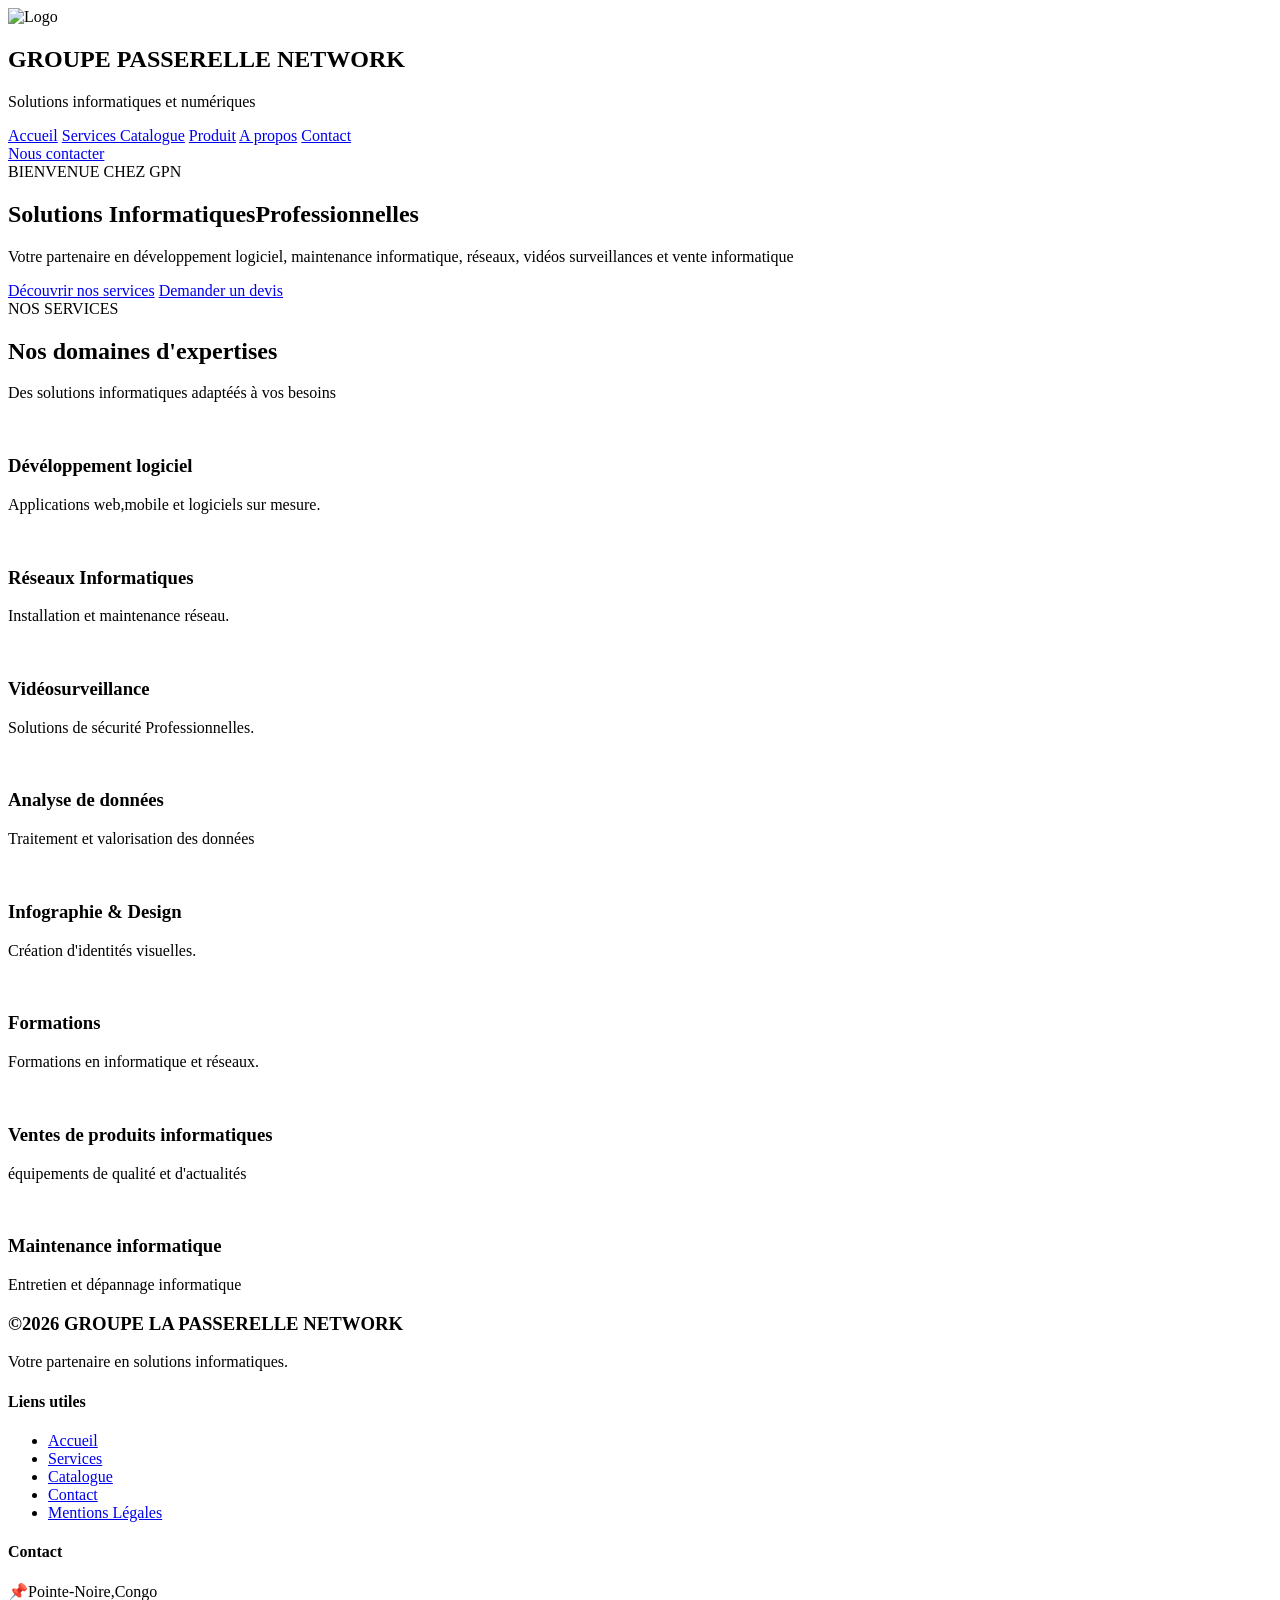
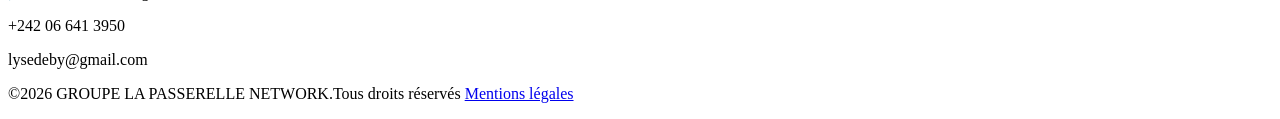
==== index.html @ 09389e30 "Add files via upload" ====
<!doctype html>
<html lang="en">
  <head>
    <meta charset="UTF-8" />
    <meta name="viewport" content="width=device-width, initial-scale=1.0" />
    <title>GROUPE LA PASSERELLE NETWORK</title>
    <link rel="stylesheet" href="css/style.css" />
  </head>
  <body>
    <header class="header">
      <div class="logo-container">
        <img src="images/logo.png" alt="Logo " />
        <div>
          <h2>GROUPE PASSERELLE NETWORK</h2>
          <p>Solutions informatiques et numériques</p>
        </div>
      </div>
      <!--bouton menu-->
      <div class="menu-btn" onclick="toggleMenu()"></div>
      <!--menu caché-->
      <nav class="navbar">
        <a href="index.html" class="active">Accueil</a>

        <a href="services.html">Services </a>

        <a href="catalogue.html">Catalogue</a>

        <a href="produits.html">Produit</a>

        <a href="apropos.html">A propos</a>

        <a href="contact.html">Contact </a>

      
      </nav>
      <a href="contact.html" class="btn-contact">Nous contacter</a>
    </header>

    <!--HERO-->
    <section class="hero">
      <div class="hero-content">
        <span class="badge">BIENVENUE CHEZ GPN</span>
        <h1>Solutions Informatiques<span>Professionnelles</span></h1>
      </div>
      <p>
        Votre partenaire en développement logiciel, maintenance informatique,
        réseaux, vidéos surveillances et vente informatique
      </p>
      <div class="hero-btns">
        <a href="services.html" class="btn-orange">Découvrir nos services</a>
        <a href="contact.html" class="btn-transparent">Demander un devis</a>
      </div>
    </section>
    <!--SERVICES-->

    
    <section class="services">
      <div class="container">
        <span class="section-tag">NOS SERVICES</span>
        <h2>Nos domaines d'expertises</h2>
        <p class="section-text">
          Des solutions informatiques adaptéés à vos besoins
        </p>

        <div class="services-grid">
          <div class="card">
            <img src="images/developpement.jpg" alt="" />
            <div class="content">
              <h3>Dévéloppement logiciel</h3>
              <p>Applications web,mobile et logiciels sur mesure.</p>
            </div>
          </div>

          <div class="card">
            <img src="images/reseau.jpg" alt="" />
            <div class="content">
              <h3>Réseaux Informatiques</h3>
              <p>Installation et maintenance réseau.</p>
            </div>
          </div>

          <div class="card">
            <img src="images/videosurveillance.jpg" alt="" />
            <div class="content">
              <h3>Vidéosurveillance</h3>
              <p>Solutions de sécurité Professionnelles.</p>
            </div>
          </div>

          <div class="card">
            <img src="images/data.jpg" alt="" />
            <div class="content">
              <h3>Analyse de données</h3>
              <p>Traitement et valorisation des données</p>
            </div>
          </div>

          <div class="card">
            <img src="images/design.jpg" alt="" />
            <div class="content">
              <h3>Infographie & Design</h3>
              <p>Création d'identités visuelles.</p>
            </div>
          </div>

          <div class="card">
            <img src="images/formations.jpg" alt="" />
            <div class="content">
              <h3>Formations</h3>
              <p>Formations en informatique et réseaux.</p>
            </div>
          </div>

          <div class="card">
            <img src="images/ventes.jpg" alt="" />
            <div class="content">
              <h3>Ventes de produits informatiques</h3>
              <p>équipements de qualité et d'actualités</p>
            </div>
          </div>
          <div class="card">
            <img src="images/maintenances.jpg" alt="" />
            <div class="content">
            <h3>Maintenance informatique</h3>
            <p>Entretien et dépannage informatique</p>
          </div>
        </div>
      </div>
    </section>

    <!--footer-->
    <footer class="footer">
      <div class="footer-container">
        <div class="footer-logo">
      <h3>©2026 GROUPE LA PASSERELLE NETWORK</h3>

      <p>Votre partenaire en solutions informatiques.</p>
        </div>
        <div class="footer-links">
          <h4>Liens utiles</h4>
          <ul>
            <li><a href="index.html">Accueil</a></li>
            <li><a href="services.html">Services</a></li>
            <li><a href="catalogue.html">Catalogue</a></li>
            <li><a href="contact.html">Contact</a></li>
            <li><a href="mentions.html">Mentions Légales</a></li>
          </ul>
        </div>

        <div class="footer-contact">
          <h4>Contact</h4>
          <p>📌Pointe-Noire,Congo</p>
          <p>+242 06 641 3950</p>
          <p>lysedeby@gmail.com</p>
        </div>

      </div>

      <div class="footer-bottom">
        <p>©2026 GROUPE LA PASSERELLE NETWORK.Tous droits réservés
          <a href="mentions.html">Mentions légales</a>
        </p>

      </div>
    </footer>

    <script src="js/script.js"></script>
  </body>
</html>
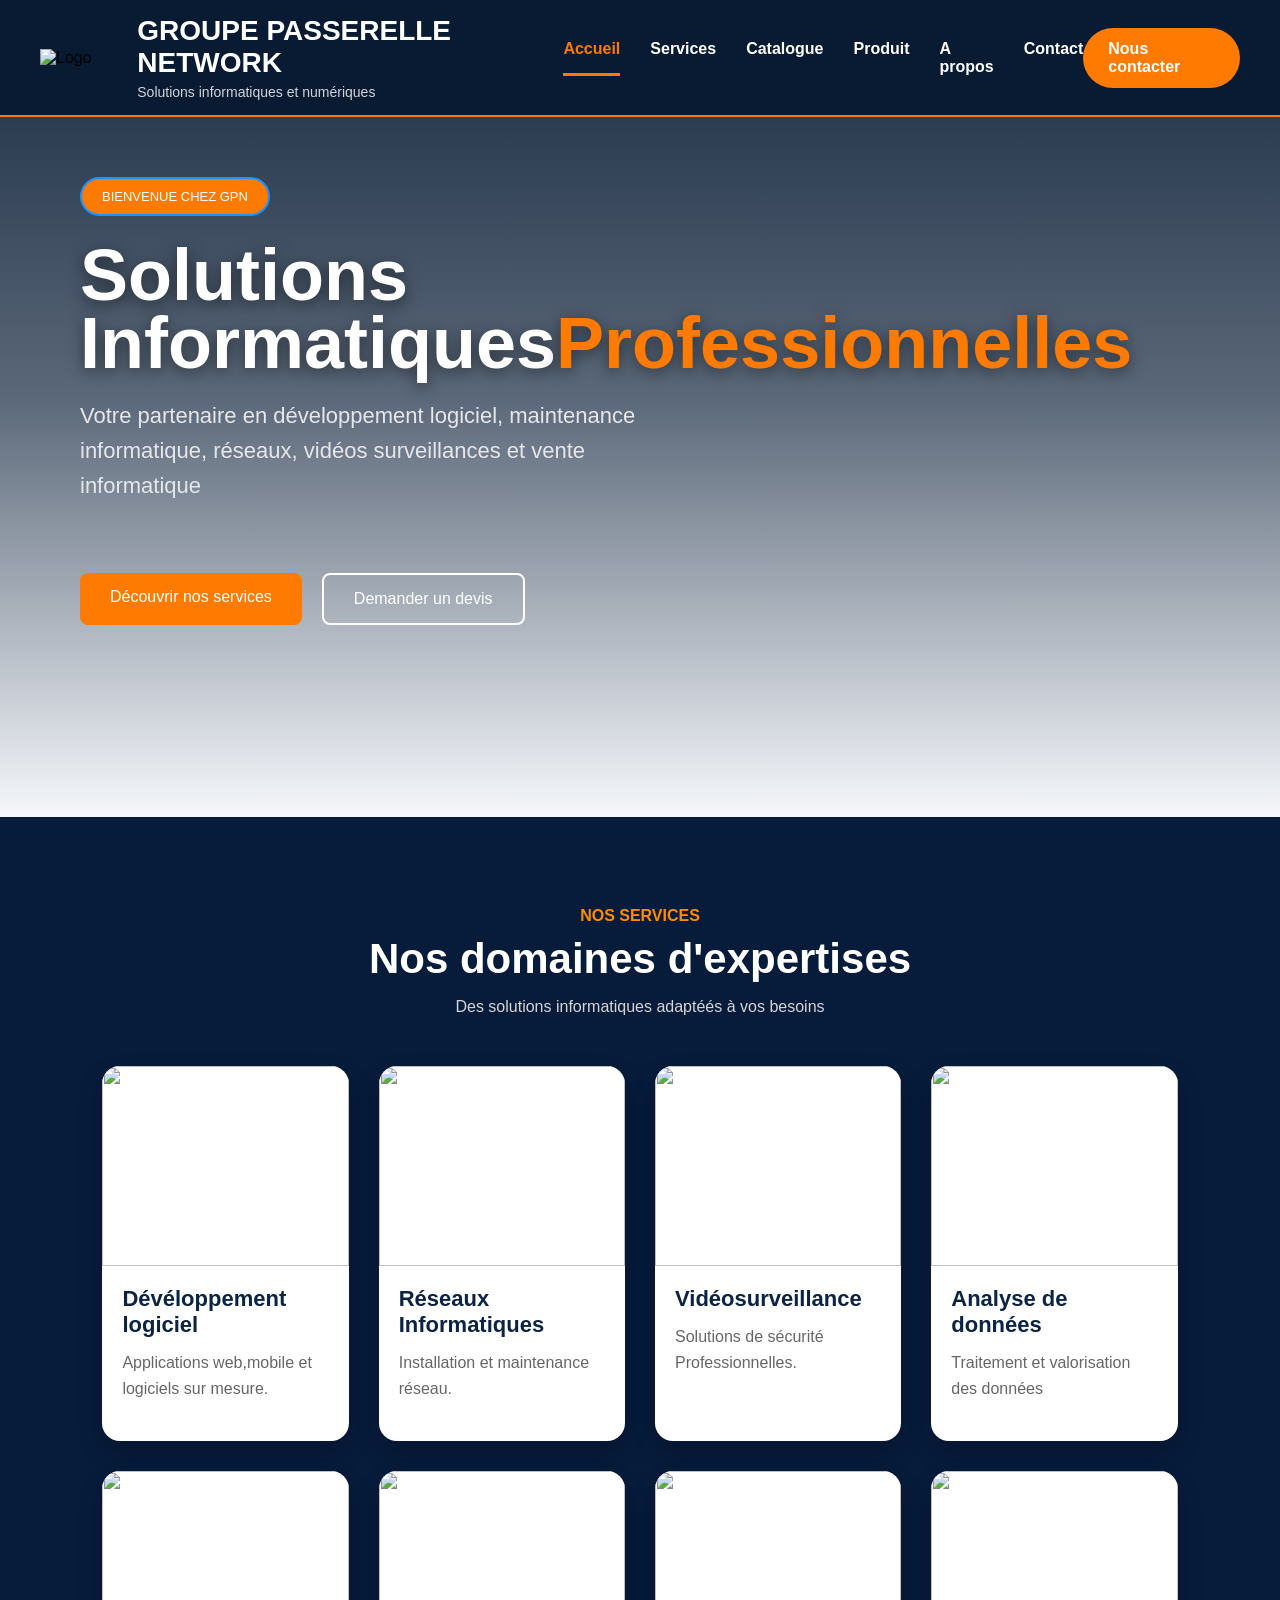
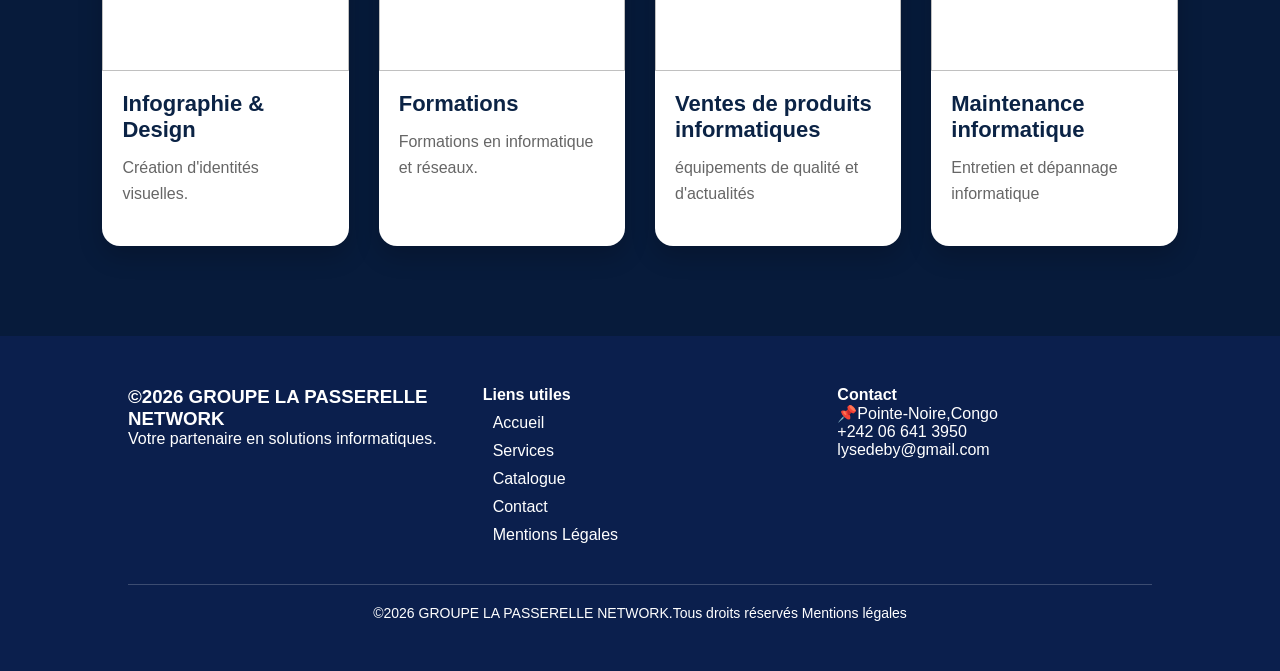
==== commit 8b298eba: "Update index.html" ====
--- a/index.html
+++ b/index.html
@@ -4,7 +4,7 @@
     <meta charset="UTF-8" />
     <meta name="viewport" content="width=device-width, initial-scale=1.0" />
     <title>GROUPE LA PASSERELLE NETWORK</title>
-    <link rel="stylesheet" href="css/style.css" />
+    <link rel="stylesheet" href="style.css" />
   </head>
   <body>
     <header class="header">
--- a/style.css
+++ b/style.css
@@ -0,0 +1,864 @@
+*{
+    margin: 0;
+    padding: 0;
+    box-sizing: border-box;
+}
+
+body{
+    font-family: Arial,sans-serif;
+    margin: 0;
+    min-height: 100vh;
+     background-image:
+    url("images/1780316644581.png");
+    background-size: cover;
+    background-position: center;
+    background-repeat: no-repeat;
+    background-attachment:fixed ;
+    background: #f5f7fb;
+   
+}
+
+header{
+    background: #081b33;
+    display: flex;
+    justify-content: space-between;
+    align-items: center;
+    padding: 15px 40px ;
+    border-bottom: 2px solid #ff7a00;
+    
+}
+.logo-container{
+    display: flex;
+    align-items: center;
+    gap: 15px;
+}
+.logo-container img{
+    width: 90px;
+    height: auto;
+    
+}
+
+.logo-container h2{
+    font-size: 28px;
+    color:white;
+    margin: 0;
+}
+.logo-container p{
+    color: #d1d5db;
+    margin-top: 5px;
+    font-size: 14px;
+}
+
+
+.navbar{
+    display: flex;
+    gap: 30px;
+}
+
+.navbar a{
+    text-decoration: none;
+    color:white;
+    font-weight: bold;
+    font-size: 16px;
+    transition: 0.3s;
+}
+.navbar a:hover{
+    color: #ff7a00;
+}
+.navbar .active{
+    color: #ff7a00;
+    border-bottom: 3px solid #ff7a00;
+    padding-bottom: 5px;
+}
+.btn-contact{
+    background: #ff7a00;
+    color: white;
+    text-decoration: none;
+    padding: 12px 25px;
+    border-radius: 30px;
+    font-weight: bold;
+    transition: 0.3s;
+}
+.btn-contact:hover{
+    background: #ff9500;
+}
+
+.hero{
+    min-height: 700px;
+     background: linear-gradient(
+    rgba(8,27,51,0.85) 0%,
+    rgba(8,27,51,0.65) 40%,
+    rgba(255,255,255,0.05) 100%
+    ),
+    url("../images/1780316644581.png");
+    background-size: cover;
+    background-position: center;
+    display: flex
+    align-items center;
+    justify-content: flex-start;
+    padding: 0px 80px;
+    text-align: left;
+    
+}
+.hero-content{
+    max-width: 700px;
+    padding-top: 60px;
+}
+.badge{
+    color: #1e90ff;
+    border: 2px solid #1e90ff;
+    padding: 10px 20px;
+    top: 20px;
+    border-radius: 10px;
+    display: inline-block;
+    margin-bottom: 25px;
+}
+
+.hero h1{
+    color: white;
+    font-size: 72px;
+    font-weight: 800;
+    line-height: 0.95;
+    text-shadow: 0 4px 15px
+    rgba(0,0,0,0.5);
+    margin-bottom: 20px;
+}
+.hero h1 span{
+    color: #ff7a00;
+}
+.hero p{
+    color: #e5e7eb;
+    font-size: 22px;
+    line-height: 1.6;
+    display: flex;
+    gap: 20px;
+    margin-bottom:30px ;
+    max-width: 600px;
+}
+.hero-btns{
+    display: flex;
+    gap: 20px;
+    margin-top: 20px;
+}
+.btn-orange{
+    background: #ff7a00;
+    color: white;
+    text-decoration: none;
+    padding: 15px 30px;
+    border-radius: 8px;
+    margin-top: 40px
+
+}
+.btn-transparent{
+    border: 2px solid white;
+    color: white;
+    text-decoration: none;
+    padding: 15px 30px;
+    border-radius: 8px;
+    margin-top: 40px;
+}
+
+.services{
+    background: #071b3b;
+    padding: 90px 8%;
+}
+.container{
+    margin: auto;
+    max-width:1200px;
+}
+.section-tag{
+    color: #ff8c00;
+    font-weight: bold;
+    text-transform: uppercase;
+    display: block;
+    text-align: center;
+    margin-bottom: 10px;
+}
+.services h2{
+    color:#fff;
+    text-align: center;
+    font-size:42px;
+    margin-bottom:15px ;
+}
+.section-text{
+    color:#d6d6d6;
+    text-align: center;
+    max-width: 700px;
+    margin: 0 auto 50px; 
+
+}
+.services-grid{
+    display: grid;
+    grid-template-columns: repeat(4,1fr);
+    gap: 30px;
+}
+
+.card{
+    background:#fff;
+    border-radius: 18px;
+    overflow: hidden;
+    box-shadow: 0 10px 25px rgba(0,0,0,.2); 
+    transition: .4s;
+}
+
+.card:hover{
+    transform: translateY(-12px);
+    box-shadow:0 20px 40px rgba(0,0,0,.35);
+}
+
+.card img{
+    width: 100%;
+    height: 200px;
+    object-fit: cover;
+    display: block;
+}
+.content{
+    padding: 25px;
+
+}
+.content h3{
+    color: #0b2345;
+    margin-bottom: 12px;
+    font-size:22px;
+}
+.content p{
+    color: #666;
+    margin-bottom: 20px;
+    line-height: 1.6;
+}
+
+@media (max-width:992px){
+    .service-grid{
+        grid-template-columns:repeat(2,1fr) ;
+    }
+}
+@media(max-width:600px){
+    .services-grid{
+        grid-template-columns:1fr;
+    }
+}
+.btn-card{
+    display: inline-block;
+    padding: 12px 25px;
+    background: #ff7a00;
+    color: #fff;
+    text-decoration: none;
+    border-radius: 8px;
+    transition: .3s;
+}
+.btn-card:hover{
+    background: #e56800;
+}
+.btn-service{
+    display: inline-block;
+    margin-top: 15px;
+    padding: 10px 22px;
+    background: #ff7a1a;
+    color: #fff;
+    text-decoration: none;
+    border-radius: 30px;
+    font-weight: 600;
+    transition: 0.3s ease;
+}
+.btn-service:hover{
+    background: #071b3b;
+    transform: translateY(-3px);
+    box-shadow:0 8px 20px rgba(0,0,0,0 .25) ;
+}
+.btn-service::after{
+    margin-left: 8px;
+    transition: 0.3s;
+}
+.btn-service:hover::after{
+    margin-left: 15px;
+}
+.apropos{
+    padding: 100px;
+    background: #f5f7fb;
+}
+.contenu-apropos{
+    display: flex;
+    justify-content: space-between;
+    align-items: center;
+    gap: 60px;
+}
+.texte{
+    flex: 1;
+}
+.texte h4{
+    color: #2563eb;
+    font-size: 55px;
+    margin-bottom: 15px;
+}
+.texte h1{
+    color: #081b33;
+    font-size: 55px;
+    margin-bottom: 25px;
+}
+.texte p{
+    color: #555;
+    line-height: 1.8;
+    font-size: 18px;
+}
+.valeurs{
+    display: flex;
+    gap: 25px;
+    margin-top: 40px;
+}
+.bloc{
+    background: white;
+    padding: 25px;
+    border-radius: 15px;
+    box-shadow: 0 5px 15px rgba(0,0,0,0.1);
+}
+.bloc h3{
+    color: #081b33;
+    margin-bottom: 15px;
+}
+.image{
+    flex:1;
+}
+.image img{
+    width:100%;
+    border-radius: 20px;
+    box-shadow: 0 10px 30px rgba(0,0,0,0 .15);
+}
+.mentions{
+    max-width: 1000px;
+    margin: auto;
+    padding: 100px 40px;
+}
+.mentions h1{
+    color:#081b33;
+    font-size: 55px;
+    text-align: center;
+    margin-bottom: 60px;
+}
+.bloc-mention{
+    background: white;
+    padding: 30px;
+    margin-bottom: 30px;
+    border-radius: 15px;
+    box-shadow:0 5px 15px rgba(0,0,0,.1) ;
+}
+.bloc-mention h2{
+    color:#ff7a00;
+    margin-bottom: 20px;
+}
+.bloc-mention p{
+    color:#555;
+    line-height: 1.8;
+    font-size:18px ;
+}
+.contact{
+    padding: 80px 20px;
+    background: linear-gradient(135deg,#07162d,#0d3b73);
+}
+.contact-box{
+    max-width:1000px;
+    margin:auto;
+    background:#fff;
+    padding:40px;
+    border-radius:18px;
+    box-shadow:0 15px 40px rgba(0,0,0,.25);
+}
+
+.contact-box h2{
+    text-align: center;
+    font-size: 38px;
+    color: #0d3b73;
+}
+.contact-box p{
+    text-align: center;
+    color:#666;
+    margin-bottom:35px;
+}
+.row{
+    display: flex;
+    gap:20px;
+    margin-bottom:20px;
+}
+.row input{
+    flex:1;
+}
+ input,
+ textarea{
+    width: 100%;
+    padding: 16px;
+    border: 1px solid #ddd;
+    border-radius: 10px;
+    font-size: 16px;
+    outline:none;
+    transition:.3s;
+}
+input:focus
+textarea:focus{
+    border-color:#ff7a00;
+    box-shadow:0 0 10p rgba(255,122,0,.3);
+}
+textarea{
+    resize:none;
+    margin-bottom:25px;
+}
+button{
+    width:100%;
+    padding:18px;
+    background:#ff7a00;
+    color:#fff;
+    border:none;
+    border-radius:10px;
+    font-size:18px;
+    font-weight:bold;
+    cursor:pointer;
+    transition:.3s;
+}
+button:hover{
+    background:#e56700;
+    transform:translateY(-3px);
+    
+}
+.catalogue{
+    background: linear-gradient(135deg,#07162d,#0d3b73);
+    padding:80px 20px;
+}
+.catalogue .container{
+    max-width:1200px;
+    margin:auto;
+}
+.catalogue h2{
+    color:#fff;
+    text-align: center;
+    font-size:42px;
+}
+.catalogue p{
+    color:#ddd;
+    text-align: center;
+    margin-bottom: 50px;
+}
+.catalogue-grid{
+    display:grid;
+    grid-template-columns: repeat(auto-fit,minmax(300px,1fr));
+    gap:30px;
+}
+.produit{
+    background: #fff;
+    border-radius: 15px;
+    overflow: hidden;
+    box-shadow: 0 15px 30px rgba(0,0,0,.2);
+}
+.produit:hover{
+    transform: translateY(-10px);
+}
+.produit img{
+    width:100%;
+    height:220px;
+    object-fit: cover;
+}
+.produit h3{
+    color:#0d3b73;
+    margin:20px;
+}
+.produit p{
+    color:#666;
+    text-align: left;
+    margin: 0 20px 20px;
+}
+.btn{
+    display:inline-block;
+    margin:0 20px 20px;
+    padding:12px 20px;
+    background: #ff7a00;
+    color:#fff;
+    text-decoration: none;
+    border-radius: 8px;
+    transition: .3s;
+}
+.btn:hover{
+    background: #e56700;
+}
+.slider{
+    width: 450px;
+    height: 450px;
+    position: relative;
+    overflow: hidden;
+}
+.slide{
+    display: none;
+    width: 100%;
+    height: 260px;
+    object-fit: cover;
+    border-radius: 15px;
+}
+.slide.active{
+    display: block;
+}
+.prev,
+.next{
+    position: absolute;
+    top: 50%;
+    transform: translateY(-50%);
+    background: rgba(0,0,0,.6);
+    border: none;
+    width: 45px;
+    height: 45px;
+    border-radius: 50%;
+    cursor: pointer;
+    font-size: 24px;
+    z-index: 10;
+    color: white;
+}
+.prev{
+    left: 10px;
+}
+.next{
+    right: 10px;
+}
+.content{
+    padding:20px;
+}
+.btn{
+   display:inline-block;
+    margin-top:15px;
+    padding:10px 18px;
+    background: #ff7a00;
+    color:white;
+    text-decoration: none;
+    border-radius: 8px; 
+}
+.hero-produits{
+    background: linear-gradient(135deg,#07162d,#0d3b73);
+    color: white;
+    text-align: center;
+    padding: 80px 20px;
+}
+.search-box{
+    width: 70%;
+    margin: 40px auto;
+}
+.search-box input{
+    width: 100%;
+    padding: 16px;
+    border-radius: 30px;
+    border: none;
+    box-shadow: 0 5px 15px rgba(0,0,0,.2);
+}
+.categories{
+    display: flex;
+    justify-content: center;
+    gap: 15px;
+    flex-wrap: wrap;
+    margin-bottom: 40px;
+}
+.categories button{
+    padding: 10px 20px;
+    border: none;
+    border-radius: 25px;
+    background: #ff7a00;
+    color:white;
+    cursor: pointer;
+}
+.products{
+    display: grid;
+    grid-template-columns: repeat(auto-fit,minmax(280px,1fr));
+    gap: 30px;
+    padding: 20px 8%;
+}
+.product-card{
+    background: white;
+    border-radius: 20px;
+    overflow: hidden;
+    box-shadow: 0 10px 25px rgba(0,0,0,.15);
+    transition: .3s;
+}
+.product-card:hover{
+    transform: translateY(-8px);
+}
+.product-card img{
+    width: 100%;
+    height: 220px;
+    object-fit: cover;
+}
+.info{
+    padding: 20px;
+}
+.badge{
+    background: #ff7a00;
+    color: white;
+    pad: 6px 12px;
+    border-radius: 20px;
+    font-size: 13px;
+}
+.info h3{
+    margin: 15px 0;
+    color: #0d3b73;
+}
+.info h4{
+    color: #ff7a00;
+    font-size: 24px;
+}
+.info a{
+    display: inline-block;
+    margin-top: 15px;
+    text-decoration: none;
+    color: white;
+    background: #0d3b73;
+    padding: 10px 20px;
+    border-radius: 8px;
+}
+
+.formation-grid{
+    display: grid;
+    grid-template-columns: repeat(3,1fr);
+    gap:30px;
+}
+.formation-card{
+    background: #fff;
+    border-radius: 20px;
+    overflow: hidden;
+    box-shadow: 0 15px 30px rgba(0,0,0,.15);
+    transition: .4s;
+}
+.formation-card:hover{
+    transform: translateY(-10px);
+}
+.formation-card img{
+    width: 100%;
+    height: 220px;
+    object-fit: cover;
+}
+.formation-card h3{
+    padding: 0 20px;
+    color: #071b33;
+}
+.formation-card p{
+    padding: 0 20px;
+    color:#555;
+}
+.formation-card a{
+    display: inline-block;
+    margin: 20px;
+    background: #ff7a00;
+    color: white;
+    padding: 12px 20px;
+    border-radius: 8px;
+    text-decoration: none;
+}
+.avantages{
+    margin-top: 60px;
+    padding: 40px;
+    background: #fff;
+    border-radius: 15px;
+    box-shadow: 0 8px 25px rgba(0,0,0,.08);
+}
+.avantages h2{
+    text-align: center;
+    color: #0b1f4d;
+    margin-bottom: 35px;
+}
+.avantage{
+    display: flex;
+    align-items: flex-start;
+    gap:15px;
+    margin-bottom: 25px;
+}
+.avantage span{
+    font-size: 30px;
+}
+.avantage h4{
+    margin: 0;
+    color: #0b1f4d;
+}
+.avantage p{
+    margin-top: 5px;
+    color: #666;
+}
+.cta{
+    margin-top: 40px;
+    text-align: center;
+    padding-top: 30px;
+    border-top: 1px solid #ddd;
+}
+.cta h3{
+    color: #0b1f4d;
+    margin-bottom: 10px;
+}
+.cta p{
+    color: #666;
+    margin-bottom: 25px;
+}
+.catalogue{
+    padding: 70px 8%;
+    background: #f5f7fb;
+}
+.catalogue h2{
+    text-align: center;
+    font-size: 36px;
+    color: #0b1f4d;
+}
+.catalogue p{
+    text-align: center;
+    color: #666;
+    margin-bottom: 40px;
+}
+.catalogue-grid{
+    display: grid;
+    grid-template-columns: repeat(auto-fit,minmax(280px,1fr));
+    gap: 30px;
+}
+.produit{
+    background: #fff;
+    border-radius: 15px;
+    overflow: hidden;
+    box-shadow: 0 8px 20px rgba(0,0,0,.08);
+    transition: .3s;
+}
+.produit:hover{
+    transform: translateY(-8px);
+}
+.produit img{
+    width: 100%;
+    height: 220px;
+    object-fit: cover;
+
+}
+.produit h3{
+    color: #0b1f4d;
+    margin: 20px;
+}
+.produit p{
+    text-align: left;
+    margin: 0 20px 20px;
+
+.btn{
+    display: inline-block;
+    margin: 0 20px 20px;
+    padding: 10px 18px;
+    background: #ff9800;
+    color: #fff;
+    text-decoration: none;
+    border-radius: 8px;
+    font-weight: 600;
+}
+.btn:hover{
+    background: #e68900;
+}
+}
+footer{
+    background: #0b1f4d;
+    padding: 50px 10%;
+    color:#fff;
+}
+.footer-container{
+    display: grid;
+    grid-template-columns: repeat(auto-fit,minmax(220px,1fr));
+    gap: 40px;
+}
+.footer h3
+.footer h4{
+    margin-bottom: 15px;
+
+}
+.footer ul{
+    list-style: none;
+    padding: 0;
+}
+.footer ul li{
+    margin: 10px;
+}
+.footer a{
+    color: #fff;
+    text-decoration: none;
+    transition: .3s;
+}
+.footer a:hover{
+    color: #ff9800;
+}
+.footer-bottom{
+    margin-top: 30px;
+    padding-top: 20px;
+    border-top: 1px solid rgba(255,255,255,.2);
+    text-align: center;
+    font-size: 14px;
+}
+
+
+.socials a{
+    color: white;
+    font-size: 25px;
+    margin: 10px;
+}
+
+.page-service{
+    max-width: 1000px;
+    margin: auto;
+    padding:60px 30px ;
+}
+.page-service h1{
+    color:#081b33 ;
+    font-size: 50px;
+}
+.page-service p{
+    font-size: 20px;
+    line-height: 1.7;
+}
+.page-service ul{
+    margin-top: 20px;
+}
+.page-service li{
+    margin-bottom: 10px;
+}
+.btn-retour{
+    display: inline-block;
+    margin-top: 30px;
+    padding: 12px 25px;
+    background: #ff7a00;
+    color: white;
+    text-decoration: none;
+    border-radius: 8px;
+}
+
+.page-service{
+    max-width: 1000px;
+    margin: auto;
+    padding: 60px 30px;
+}
+.page-service h1{
+    color: #081b33;
+    font-size: 50px;
+}
+.page-service p{
+    font-size: 20px;
+    line-height: 1.7;
+}
+.page-service ul{
+    margin-top: 20px;
+}
+.page-service li{
+    margin-bottom: 10px;
+}
+.btn-retour{
+    display: inline-block;
+    margin-top: 30px;
+    padding: 12px 25px;
+    background: #ff7a00;
+    color: white;
+    text-decoration: none;
+    border-radius: 8px;
+}
+.service-image {
+    width: 100%;
+    max-width: 900px;
+    height: 400px;
+    object-fit: cover;
+    display: inline-block;
+    margin: 0 auto 30px auto;
+    border-radius: 25px;
+    box-shadow: 0 5px 20px
+    rgba(0,0,0,0.2);
+}
+@media(max-width:768px){
+    .hero{
+        font-size: 35px;
+    }
+}
+
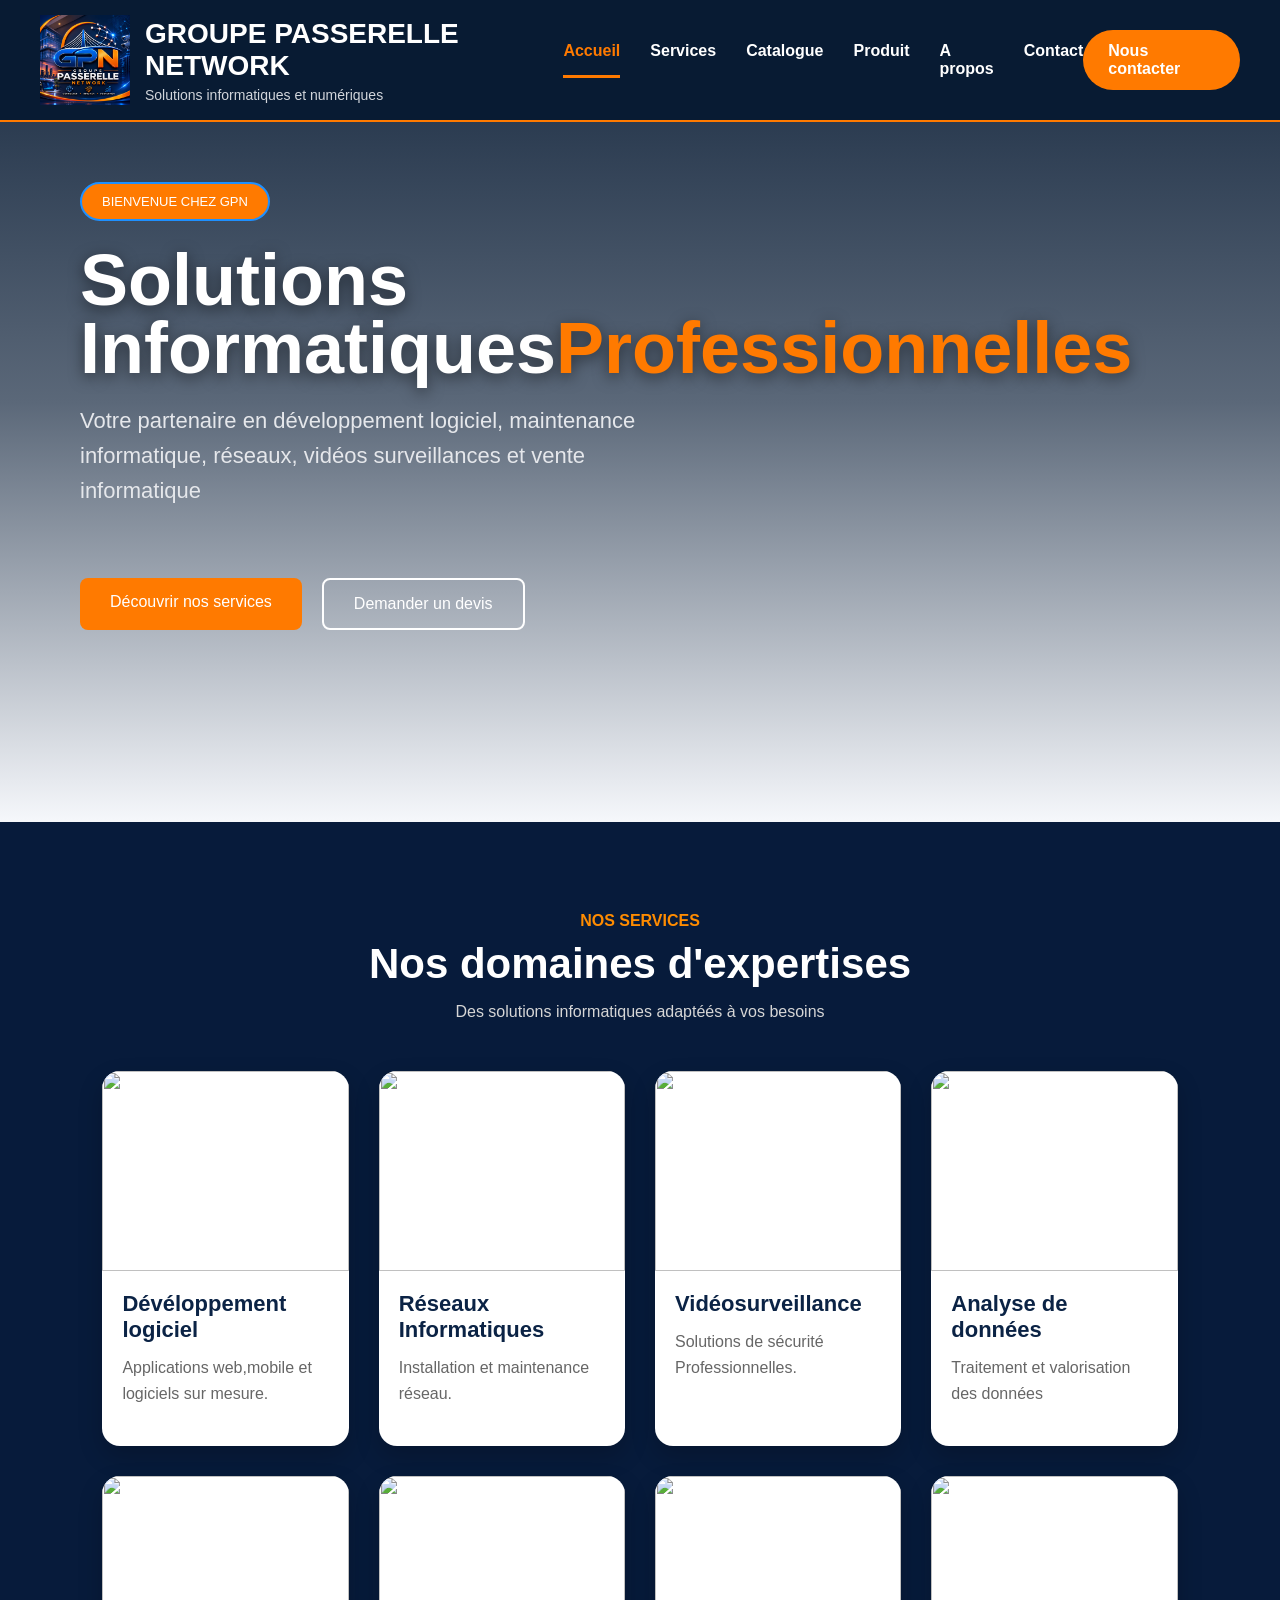
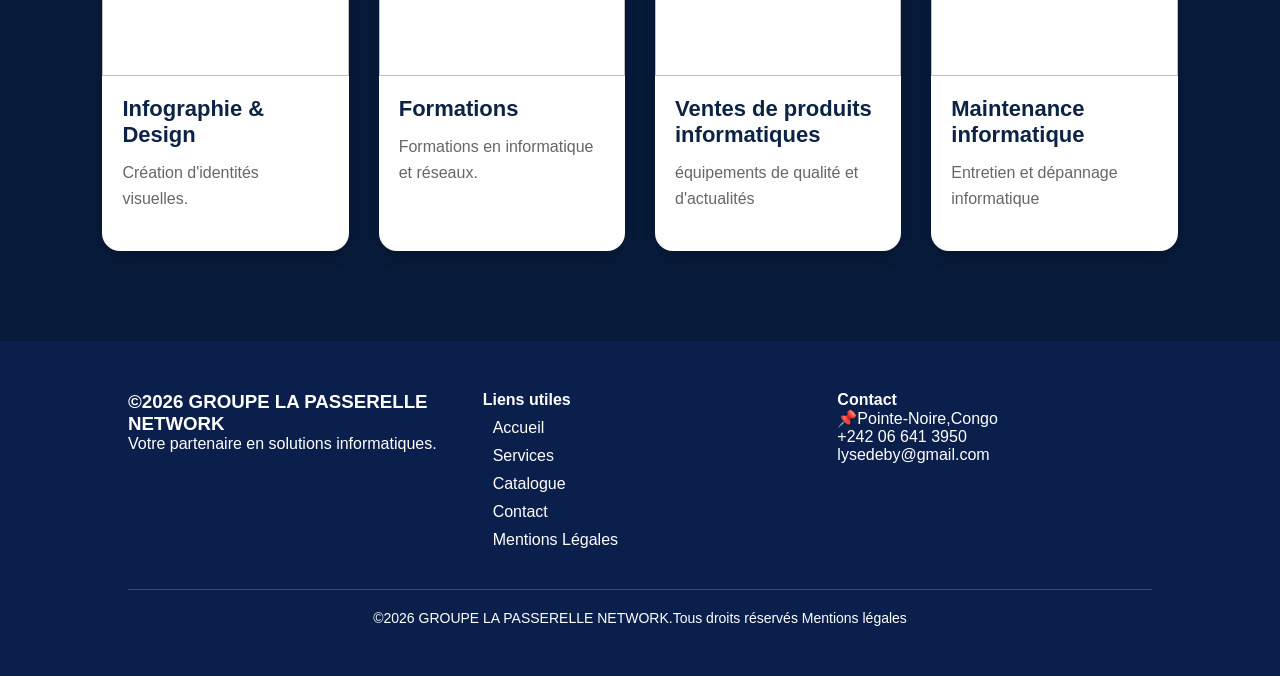
==== commit 1b9f9b3d: "Update index.html" ====
--- a/index.html
+++ b/index.html
@@ -9,7 +9,7 @@
   <body>
     <header class="header">
       <div class="logo-container">
-        <img src="images/logo.png" alt="Logo " />
+        <img src="logo.png" alt="Logo " />
         <div>
           <h2>GROUPE PASSERELLE NETWORK</h2>
           <p>Solutions informatiques et numériques</p>
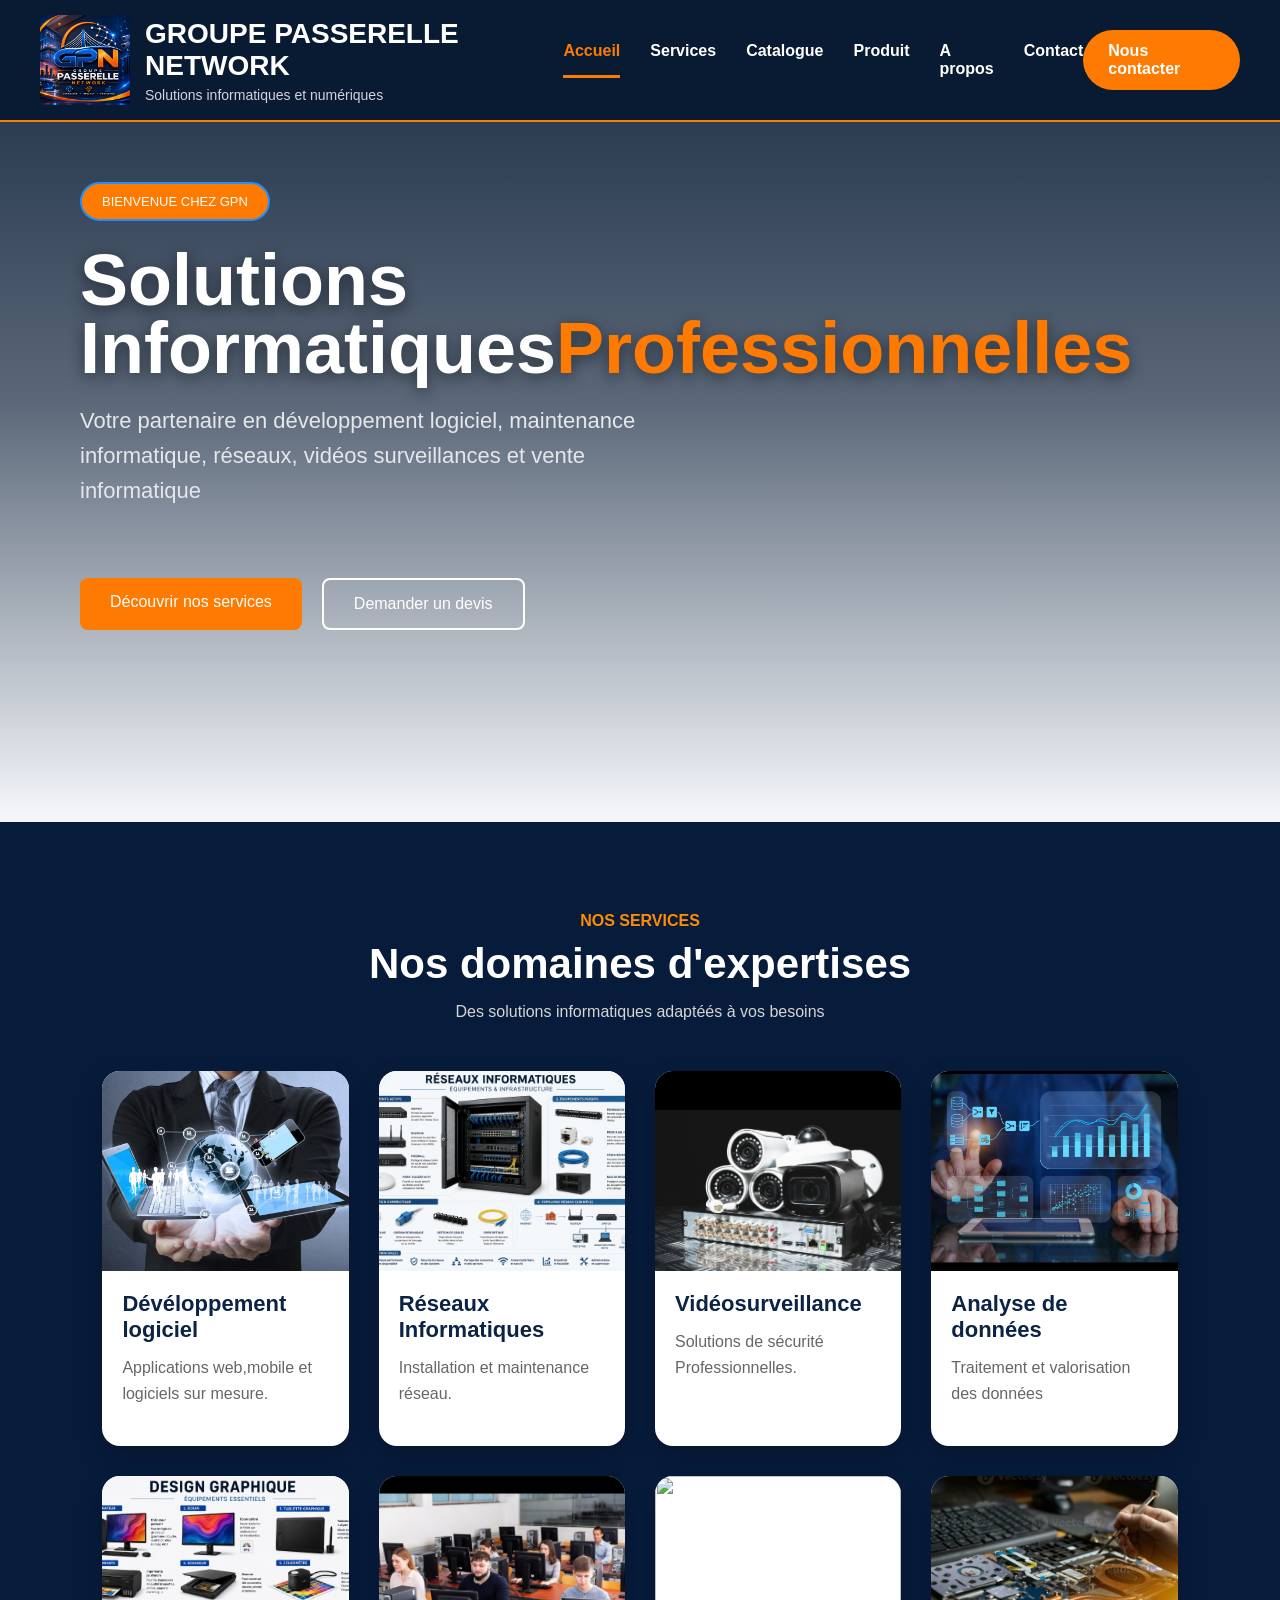
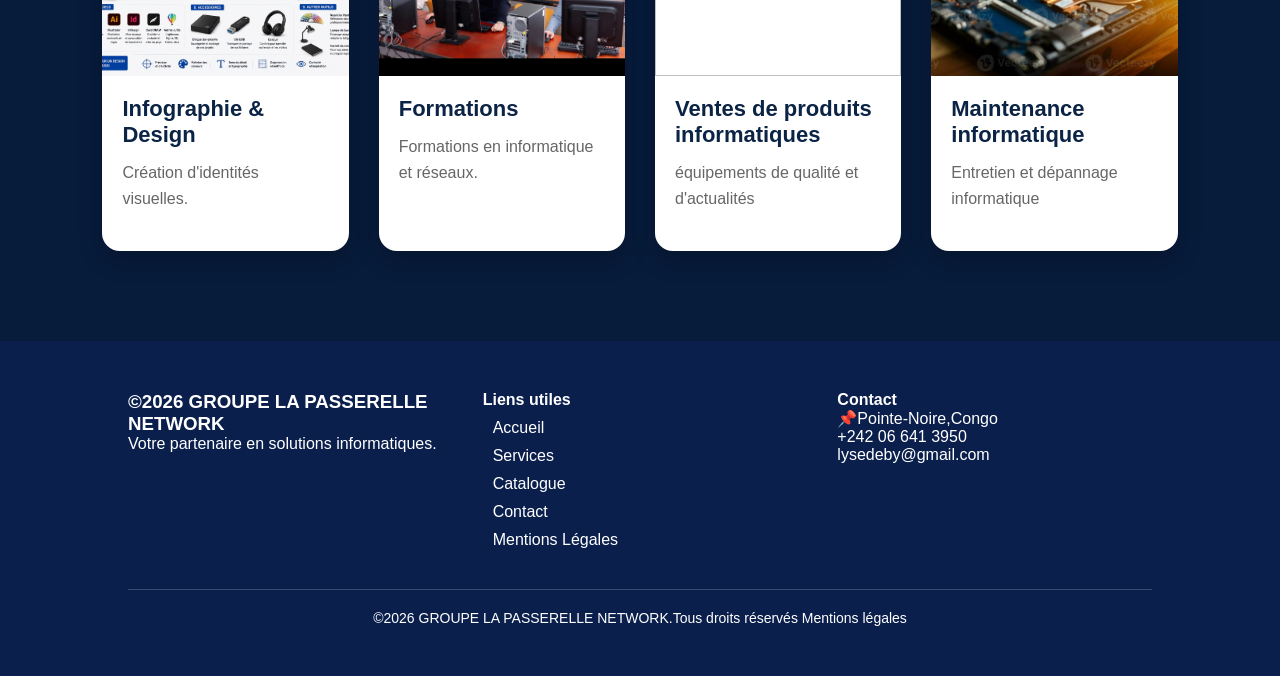
==== commit b6359b8b: "Update index.html" ====
--- a/index.html
+++ b/index.html
@@ -64,7 +64,7 @@
 
         <div class="services-grid">
           <div class="card">
-            <img src="images/developpement.jpg" alt="" />
+            <img src="developpement.jpg" alt="" />
             <div class="content">
               <h3>Dévéloppement logiciel</h3>
               <p>Applications web,mobile et logiciels sur mesure.</p>
@@ -72,7 +72,7 @@
           </div>
 
           <div class="card">
-            <img src="images/reseau.jpg" alt="" />
+            <img src="reseau.jpg" alt="" />
             <div class="content">
               <h3>Réseaux Informatiques</h3>
               <p>Installation et maintenance réseau.</p>
@@ -80,7 +80,7 @@
           </div>
 
           <div class="card">
-            <img src="images/videosurveillance.jpg" alt="" />
+            <img src="videosurveillance.jpg" alt="" />
             <div class="content">
               <h3>Vidéosurveillance</h3>
               <p>Solutions de sécurité Professionnelles.</p>
@@ -88,7 +88,7 @@
           </div>
 
           <div class="card">
-            <img src="images/data.jpg" alt="" />
+            <img src="data.jpg" alt="" />
             <div class="content">
               <h3>Analyse de données</h3>
               <p>Traitement et valorisation des données</p>
@@ -96,7 +96,7 @@
           </div>
 
           <div class="card">
-            <img src="images/design.jpg" alt="" />
+            <img src="design.jpg" alt="" />
             <div class="content">
               <h3>Infographie & Design</h3>
               <p>Création d'identités visuelles.</p>
@@ -104,7 +104,7 @@
           </div>
 
           <div class="card">
-            <img src="images/formations.jpg" alt="" />
+            <img src="formations.jpg" alt="" />
             <div class="content">
               <h3>Formations</h3>
               <p>Formations en informatique et réseaux.</p>
@@ -112,14 +112,14 @@
           </div>
 
           <div class="card">
-            <img src="images/ventes.jpg" alt="" />
+            <img src="ventes.jpg" alt="" />
             <div class="content">
               <h3>Ventes de produits informatiques</h3>
               <p>équipements de qualité et d'actualités</p>
             </div>
           </div>
           <div class="card">
-            <img src="images/maintenances.jpg" alt="" />
+            <img src="maintenances.jpg" alt="" />
             <div class="content">
             <h3>Maintenance informatique</h3>
             <p>Entretien et dépannage informatique</p>
